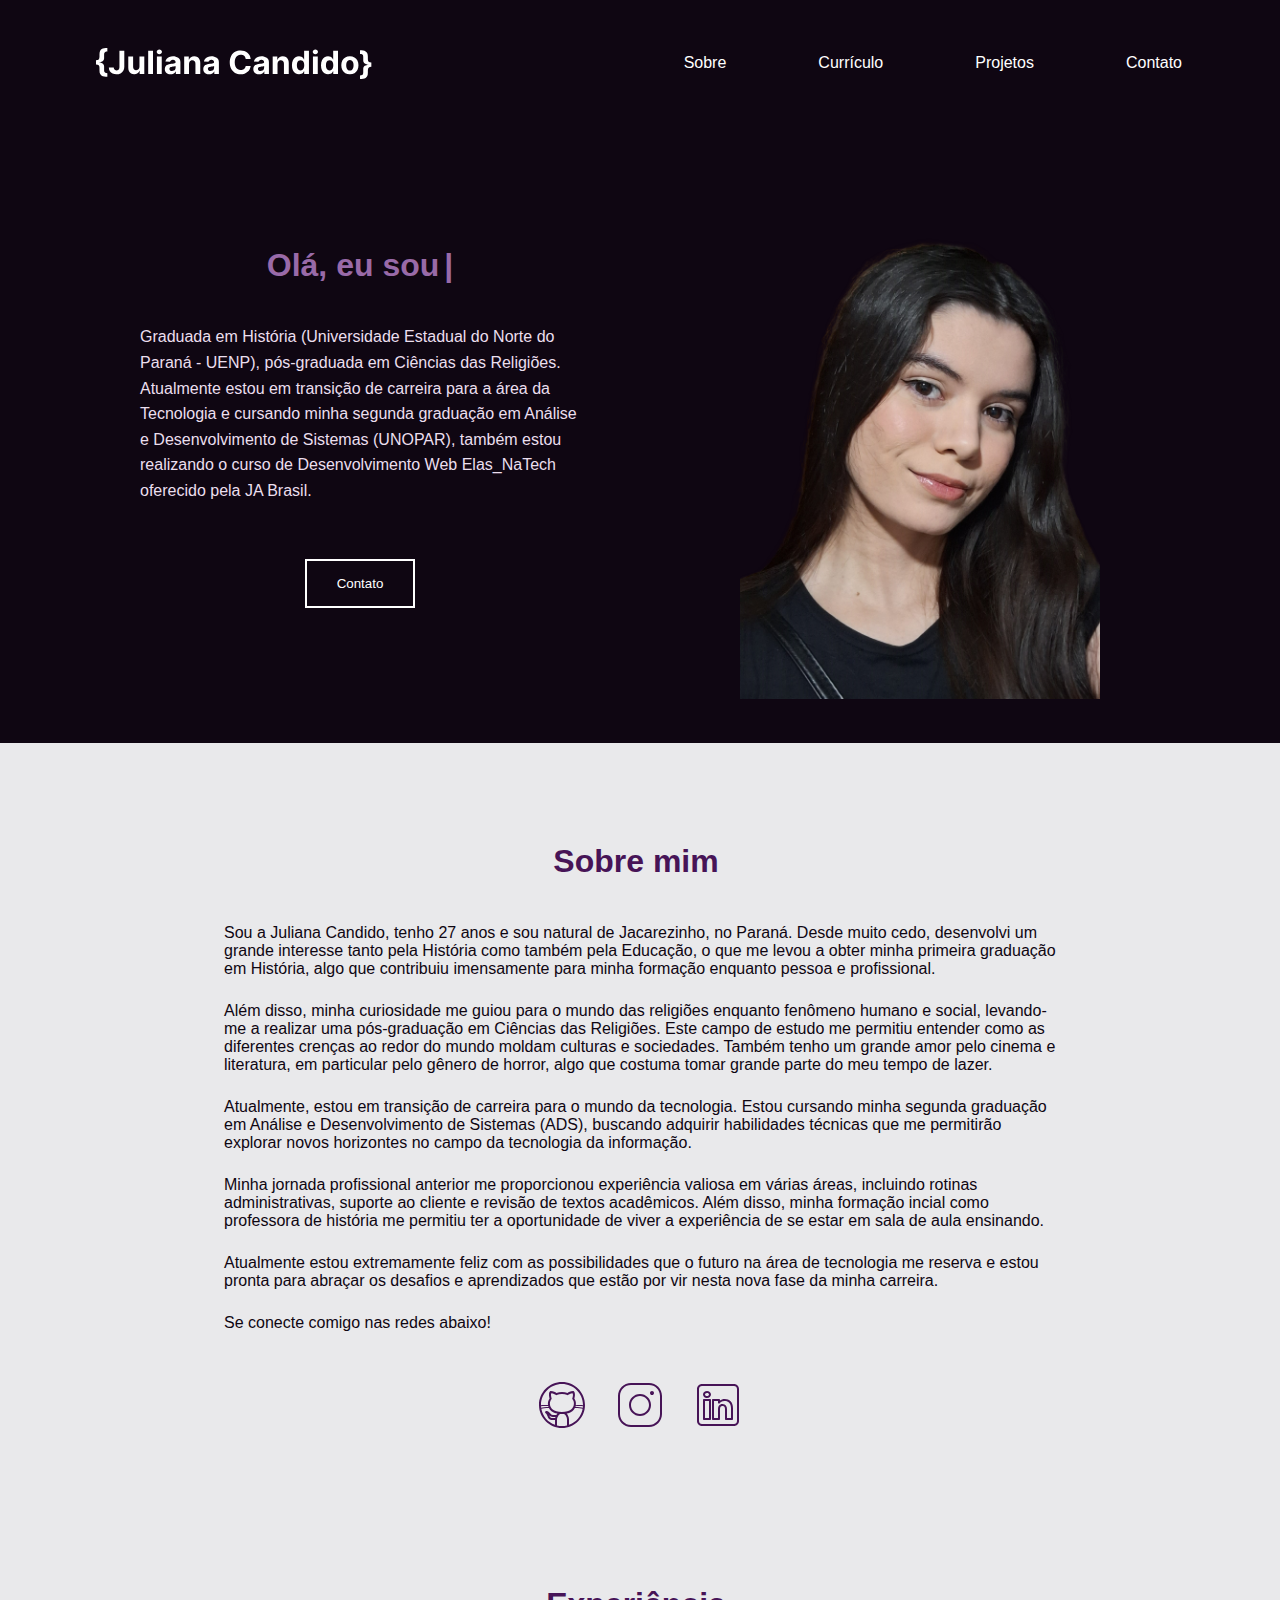
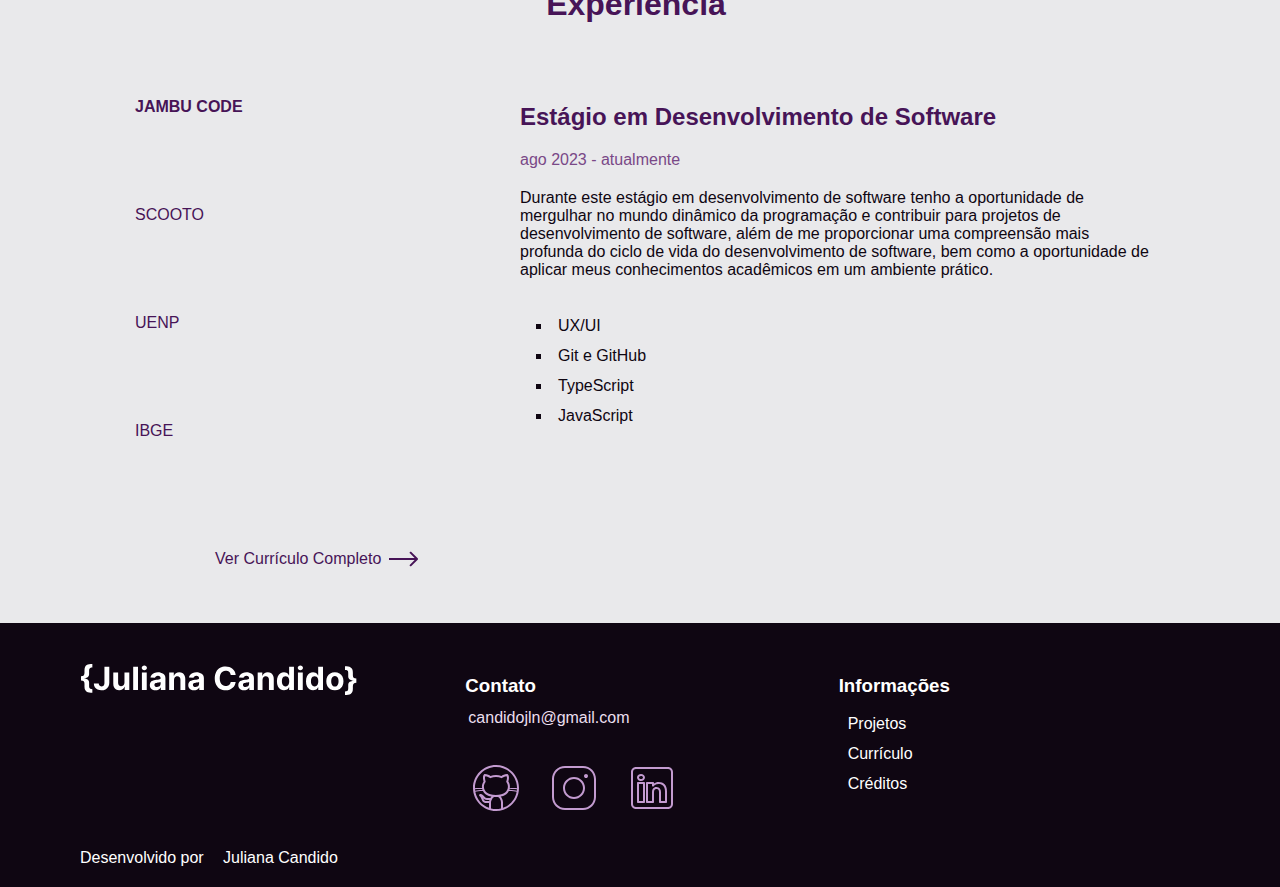
==== index.html @ 814c3470 "2 commit" ====
<!DOCTYPE html>
<html lang="en">
<head>
    <meta charset="UTF-8">
    <meta name="viewport" content="width=device-width, initial-scale=1.0">
    <title>Juliana Candido</title>
    <link rel="stylesheet" href="css/style.css">
    <link rel="shortcut icon" href="img/JC.svg" type="image/x-icon">
</head>
<body>
    <header class="header-bg">
        <div class="header-container">
            <a href="index.html"> 
                <img src="img/{Juliana Candido}.svg" alt="Juliana Candido">
            </a>
            <nav>
                <ul class="header-menu cor0">
                    <li><a href="#sobre">Sobre</a></li>
                    <li><a href="curriculo.html" target="_blank">Currículo</a></li>
                    <li><a href="projetos.html">Projetos</a></li>
                    <li><a href="contato.html">Contato</a></li>
                </ul>
            </nav>
        </div>
    </header>
    <main>
        <div class="introducao-container">
            <div class="texto-container">
                <h1 class="cor02 tx-01">Olá, eu sou a Juliana Candido.</h1>
                <p class="cor01 tx-04">Graduada em História (Universidade Estadual do Norte do Paraná - UENP), pós-graduada em Ciências das Religiões. Atualmente estou em transição de carreira para a área da Tecnologia e cursando minha segunda graduação em Análise e Desenvolvimento de Sistemas (UNOPAR), também estou realizando o curso de Desenvolvimento Web Elas_NaTech oferecido pela JA Brasil.</p>

                <div class="botao">
                    <button class="button-2"><a href="contato.html">Contato</a></button>
                </div>
            </div>
            <div class="imagem-container">
                <img src="img/juliana-removebg.png" alt="Foto de uma jovem de cabelo castanho liso vestindo uma blusa preta">
        </div>
    </div>
        <div id="sobre" class="sobre-container">
            <h2 class="sobre tx-02 cor04">Sobre mim</h2>
            <p>Sou a Juliana Candido, tenho 27 anos e sou natural de Jacarezinho, no Paraná. Desde muito cedo, desenvolvi um grande interesse tanto pela História como também pela Educação, o que me levou a obter minha primeira graduação em História, algo que contribuiu imensamente para minha formação enquanto pessoa e profissional.</p>
            <p>Além disso, minha curiosidade me guiou para o mundo das religiões enquanto fenômeno humano e social, levando-me a realizar uma pós-graduação em Ciências das Religiões. Este campo de estudo me permitiu entender como as diferentes crenças ao redor do mundo moldam culturas e sociedades. Também tenho um grande amor pelo cinema e literatura, em particular pelo gênero de horror, algo que costuma tomar grande parte do meu tempo de lazer.</p>
            <p>Atualmente, estou em transição de carreira para o mundo da tecnologia. Estou cursando minha segunda graduação em Análise e Desenvolvimento de Sistemas (ADS), buscando adquirir habilidades técnicas que me permitirão explorar novos horizontes no campo da tecnologia da informação.
            <p>Minha jornada profissional anterior me proporcionou experiência valiosa em várias áreas, incluindo rotinas administrativas, suporte ao cliente e revisão de textos acadêmicos. Além disso, minha formação incial como professora de história me permitiu ter a oportunidade de viver a experiência de se estar em sala de aula ensinando.
            <p>Atualmente estou extremamente feliz com as possibilidades que o futuro na área de tecnologia me reserva e estou pronta para abraçar os desafios e aprendizados que estão por vir nesta nova fase da minha carreira.</p>
            <p>Se conecte comigo nas redes abaixo!</p>

            </p>
            </p>
            <ul class="redes">
                <li>
                    <a href="https://github.com/candidojuliana" target="_blank"><img src="img/icone-github2.svg" alt=""></a>
                </li>
                <li>
                    <a href="https://instagram.com/morticiane" target="_blank"><img src="img/icone-instagram2.svg" alt=""></a>
                </li>
                <li>
                    <a href="https://www.linkedin.com/in/juliana-santos-candido/" target="_blank"><img src="img/icone-linkedin2.svg" alt=""></a>
                </li>
            </ul>
        </div>
        <h2 class="experiencia tx-02 cor04">Experiência</h2>
        <div class="experiencia-container">
                <div class="esquerdo">
                    <div class="titulo">
                        <button id="btn1" class="botao bold cor04" onclick="mostrarConteudo('conteudo1')">Jambu Code</button>
                    </div>
                    <div class="titulo">
                        <button id="btn2" class="botao cor04" onclick="mostrarConteudo('conteudo2')">Scooto</button>
                    </div>
                    <div class="titulo">
                        <button id="btn3" class="botao cor04" onclick="mostrarConteudo('conteudo3')">UENP</button>
                    </div>
                    <div class="titulo">
                        <button id="btn4" class="botao cor04" onclick="mostrarConteudo('conteudo4')">IBGE</button>
                    </div>
                </div>
                <div class="direito">
                    <div id="conteudo1" class="conteudo">
                        <h2 class="cor04">Estágio em Desenvolvimento de Software</h2>
                        <span class="cor03">ago 2023 - atualmente</span>
                        <p>Durante este estágio em desenvolvimento de software tenho a oportunidade de mergulhar no mundo dinâmico da programação e contribuir para projetos de desenvolvimento de software, além de me proporcionar uma compreensão mais profunda do ciclo de vida do desenvolvimento de software, bem como a oportunidade de aplicar meus conhecimentos acadêmicos em um ambiente prático.</p>

                        <ul class="ferramentas">
                            <li>UX/UI</li>
                            <li>Git e GitHub</li>
                            <li>TypeScript</li>
                            <li>JavaScript</li>
                            
                        </ul>
                    </div>
                    <div id="conteudo2" class="conteudo" style="display: none;">
                        <h2 class="cor04">CX Analyst</h2>
                        <span class="cor03">jun 2022 - atualmente</span>
                        <p>Atuo na operação de CX de uma FinTech que oferece contas digitais para pequenas e médias empresas. As atividades exigem o aprendizado constante de novos processos internos e regulamentações governamentais. Além disso, a habilidade para o trabalho em equipe é essencial para resolução de diferentes problemas nas atividades diárias.</p>
                        <ul class="ferramentas">
                            <li>Comunicação</li>
                            <li>Trabalho em equipe</li>
                            <li>Retool</li>
                            <li>Front (software)</li>
                            
                        </ul>
                    </div>
                    <div id="conteudo3" class="conteudo" style="display: none;">
                        <h2 class="cor04">Estágio</h2>
                        <span class="cor03">mar 2018 - mar 2019</span>
                        <p>Responsável por realizar a maior parte atividades relacionadas à emissão e controle de documentos do curso de Direito da              instituição, gerenciando o sistema acadêmico e o arquivo do campus, de acordo com o calendário acadêmico. Participei do Censo do Ensino Superior, a pesquisa mais abrangente sobre instituições de ensino superior no Brasil. Auxiliei também no processo de migração do sistema acadêmico em estreita colaboração com administradores do sistema, introduzindo e revisando os dados dos alunos no novo sistema, seguindo cada etapa do fluxo de migração.
</p>
                    <ul class="ferramentas">
                            <li>Comunicação</li>
                            <li>Trabalho em equipe</li>
                            <li>Suap</li>
                    </ul>
                    </div>
                    <div id="conteudo4" class="conteudo" style="display: none;">
                        <h2 class="cor04">Agente Censitário Supervisor</h2>
                        <span class="cor03">set 207 - fev 2018</span>
                        <p>Trabalhei no Censo Agropecuário do IBGE, sendo responsável por pesquisar, supervisionar e coletar dados sobre a produção agropecuária brasileira. As atividades realizadas incluíam supervisão em campo dos recenseadores, monitoramentos, supervisão e gerenciamento da coleta de dados utilizando o sistema do Instituto, objetivando sempre a qualidade e precisão dos dados coletados, além do cumprimento dos prazos definidos para a execução de cada fase do Censo.</p>

                    <ul class="ferramentas">
                        <li>Comunicação</li>
                        <li>Trabalho em equipe</li>
                        <li>Supervisão</li>
                    </ul>
                    </div>
                </div>
                <div class="curriculo-comp">
                    <a class="cor04" href="curriculo.html" target="_blank">Ver Currículo Completo</a>
                </div>
            </div>

            </main>

            <footer class="rodape">
                <div class="logo-rodape">
                    <img src="img/{Juliana Candido}.svg" alt="Juliana Candido">
                </div>
                <div id="contato" class="contato-container">
                        <div class="footer-contato">
                            <div class="email">
                                <h3 class="cor0">Contato</h3>
                                <a class="cor01"         href="mailto:contato@bikcraft.com">candidojln@gmail.com</a></li>
                            </div>
                                <div>
                                    <ul class="footer-redes">
                                        <li>
                                            <a href="https://github.com/candidojuliana" target="_blank"><img src="img/icone-github1.svg" alt=""></a>
                                        </li>
                                        <li>
                                            <a href="https://instagram.com/morticiane" target="_blank"><img src="img/icone-instagram1.svg" alt=""></a>
                                        </li>
                                        <li>
                                            <a href="https://www.linkedin.com/in/juliana-santos-candido/" target="_blank"><img src="img/icone-linkedin1.svg" alt=""></a>
                                        </li>
                                    </ul>
                                </div>
                            </div>
            </div>
                <div class="informacoes">
                    <h3 class=  "cor0">Informações</h3>
                    <ul>
                        <li><a class="cor0" href="projetos.html" target="_blank">Projetos</a></li>
                        <li><a class="cor0" href="curriculo.html" target="_blank">Currículo</a></li>
                        <li><a class="cor0" href="creditos.html" target="_blank">Créditos</a></li>
                        
                    </ul>
                </div>
                    <div class="autoria">
                        <p class="detalhes-autoria cor0">Desenvolvido por <a class="detalhes-autoria" href="https://github.com/candidojuliana" target="_blank">Juliana Candido</a></p>
                        </div>
                </footer>
            
    <script src="js/script.js"></script>

    
</body>
</html>
---- css/style.css ----
@import "global/header.css";
@import "global/global.css";
@import "global/cores-tipografia.css";
@import "home/rodape.css";

@import "home/introducao.css";
@import "home/experiencia.css";
@import "projetos/projetos.css";
@import "home/sobre.css";
@import "contato/contato.css";
@import "creditos/creditos.css"
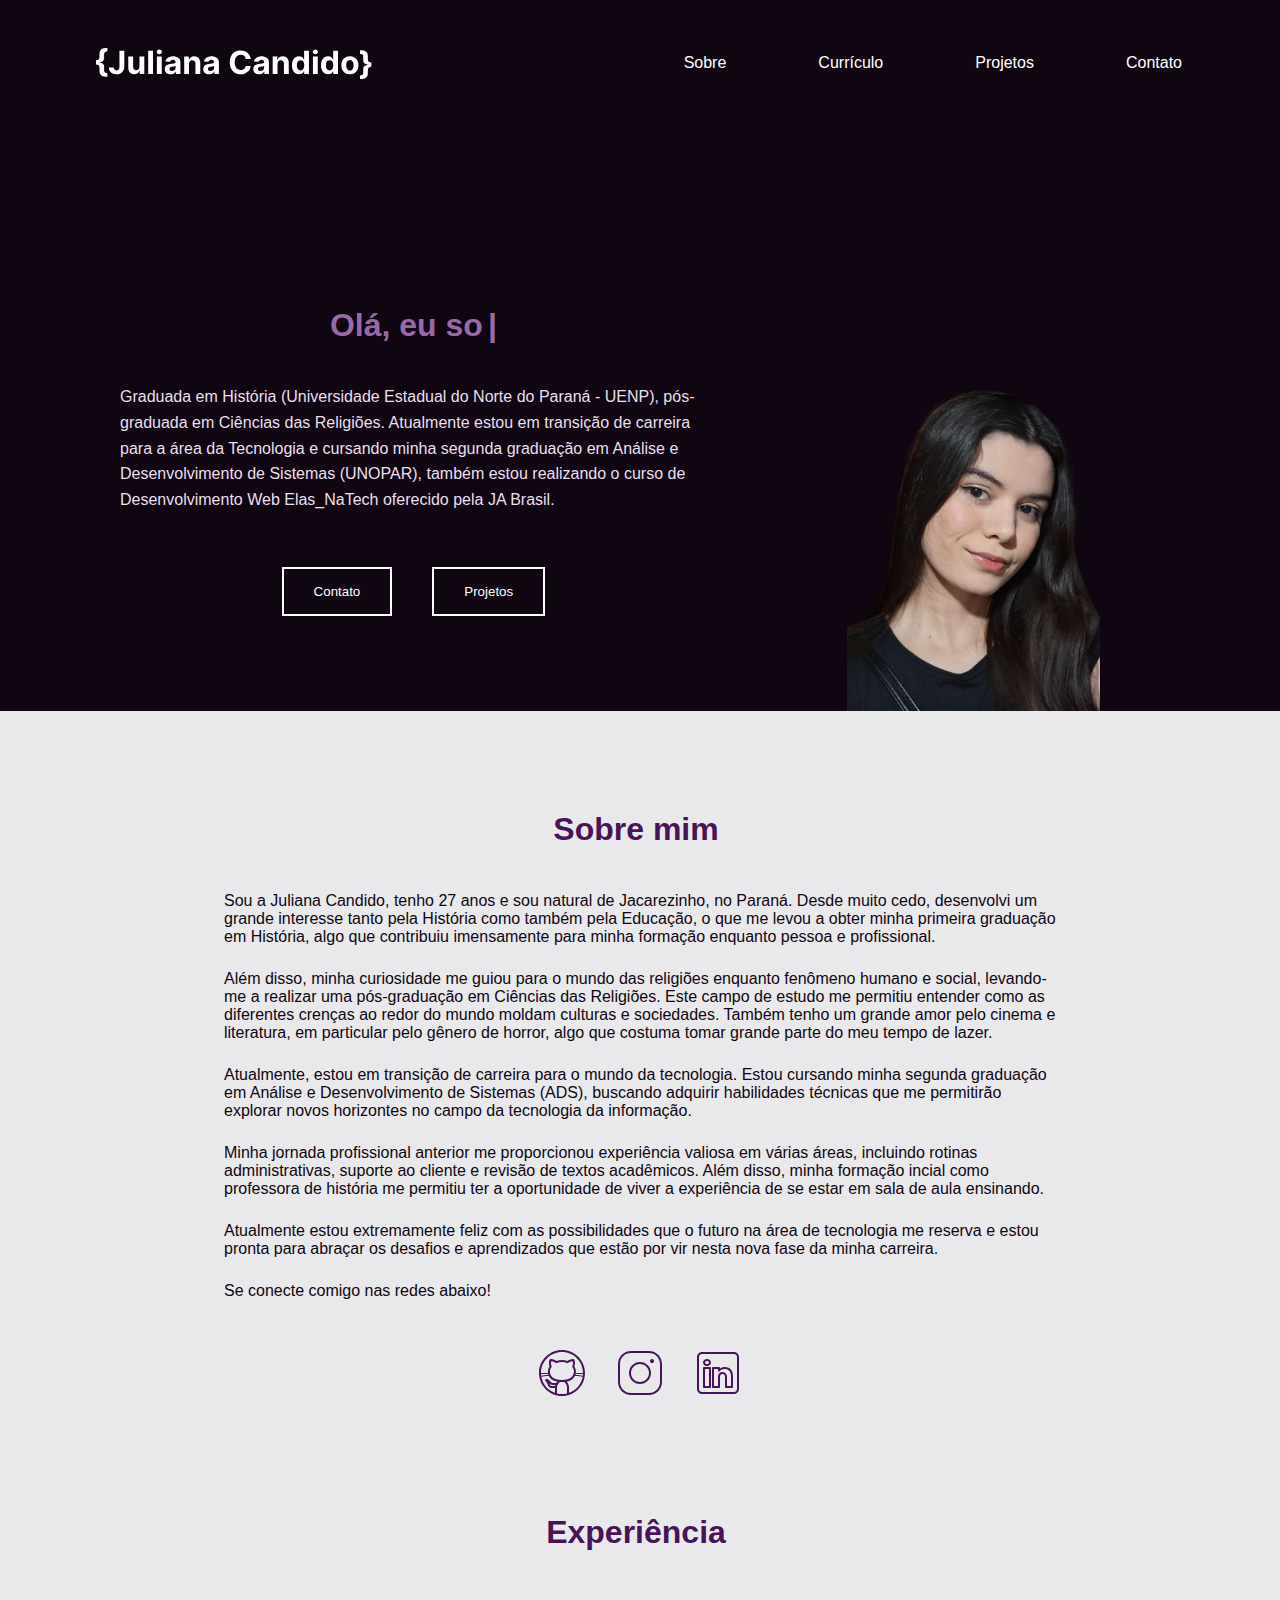
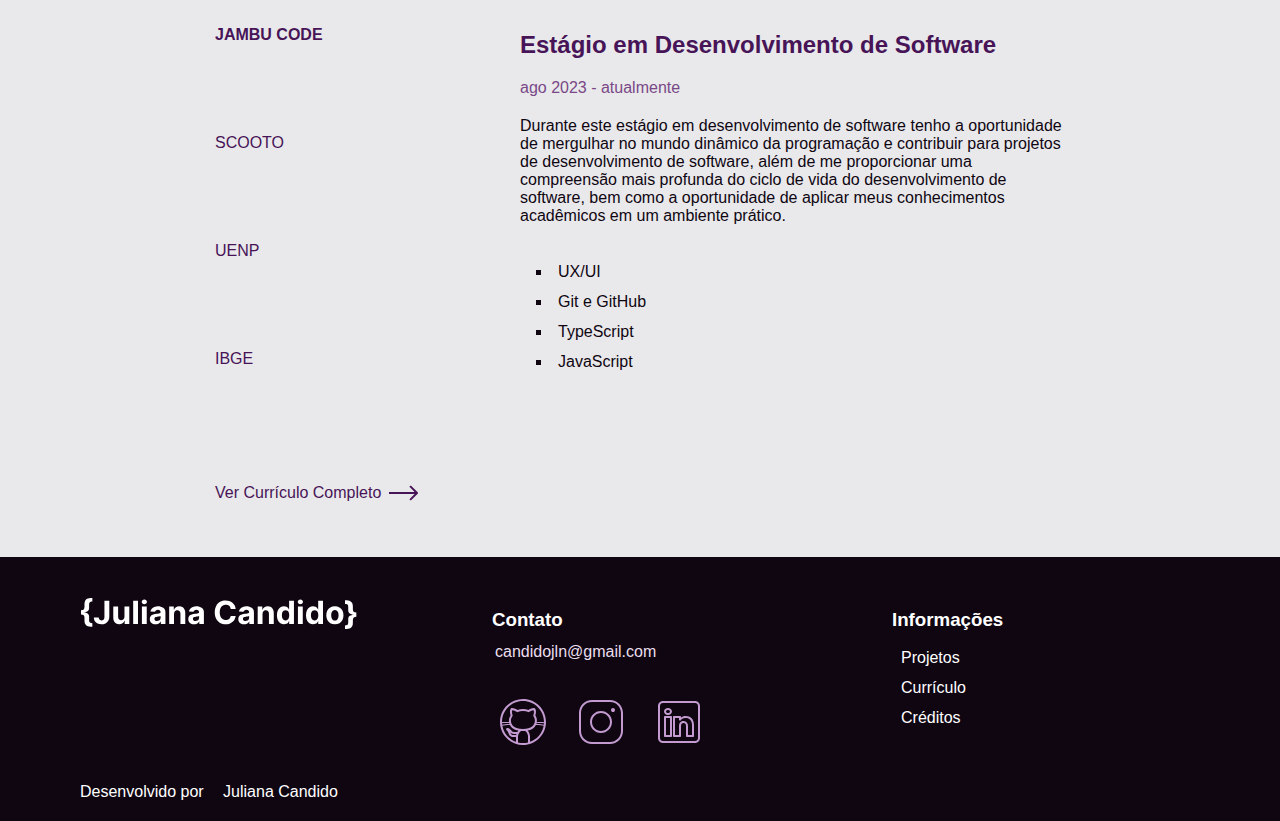
==== commit c80b45c4: "responsividade" ====
--- a/index.html
+++ b/index.html
@@ -31,6 +31,7 @@
 
                 <div class="botao">
                     <button class="button-2"><a href="contato.html">Contato</a></button>
+                    <button class="button-2"><a href="projetos.html">Projetos</a></button>
                 </div>
             </div>
             <div class="imagem-container">
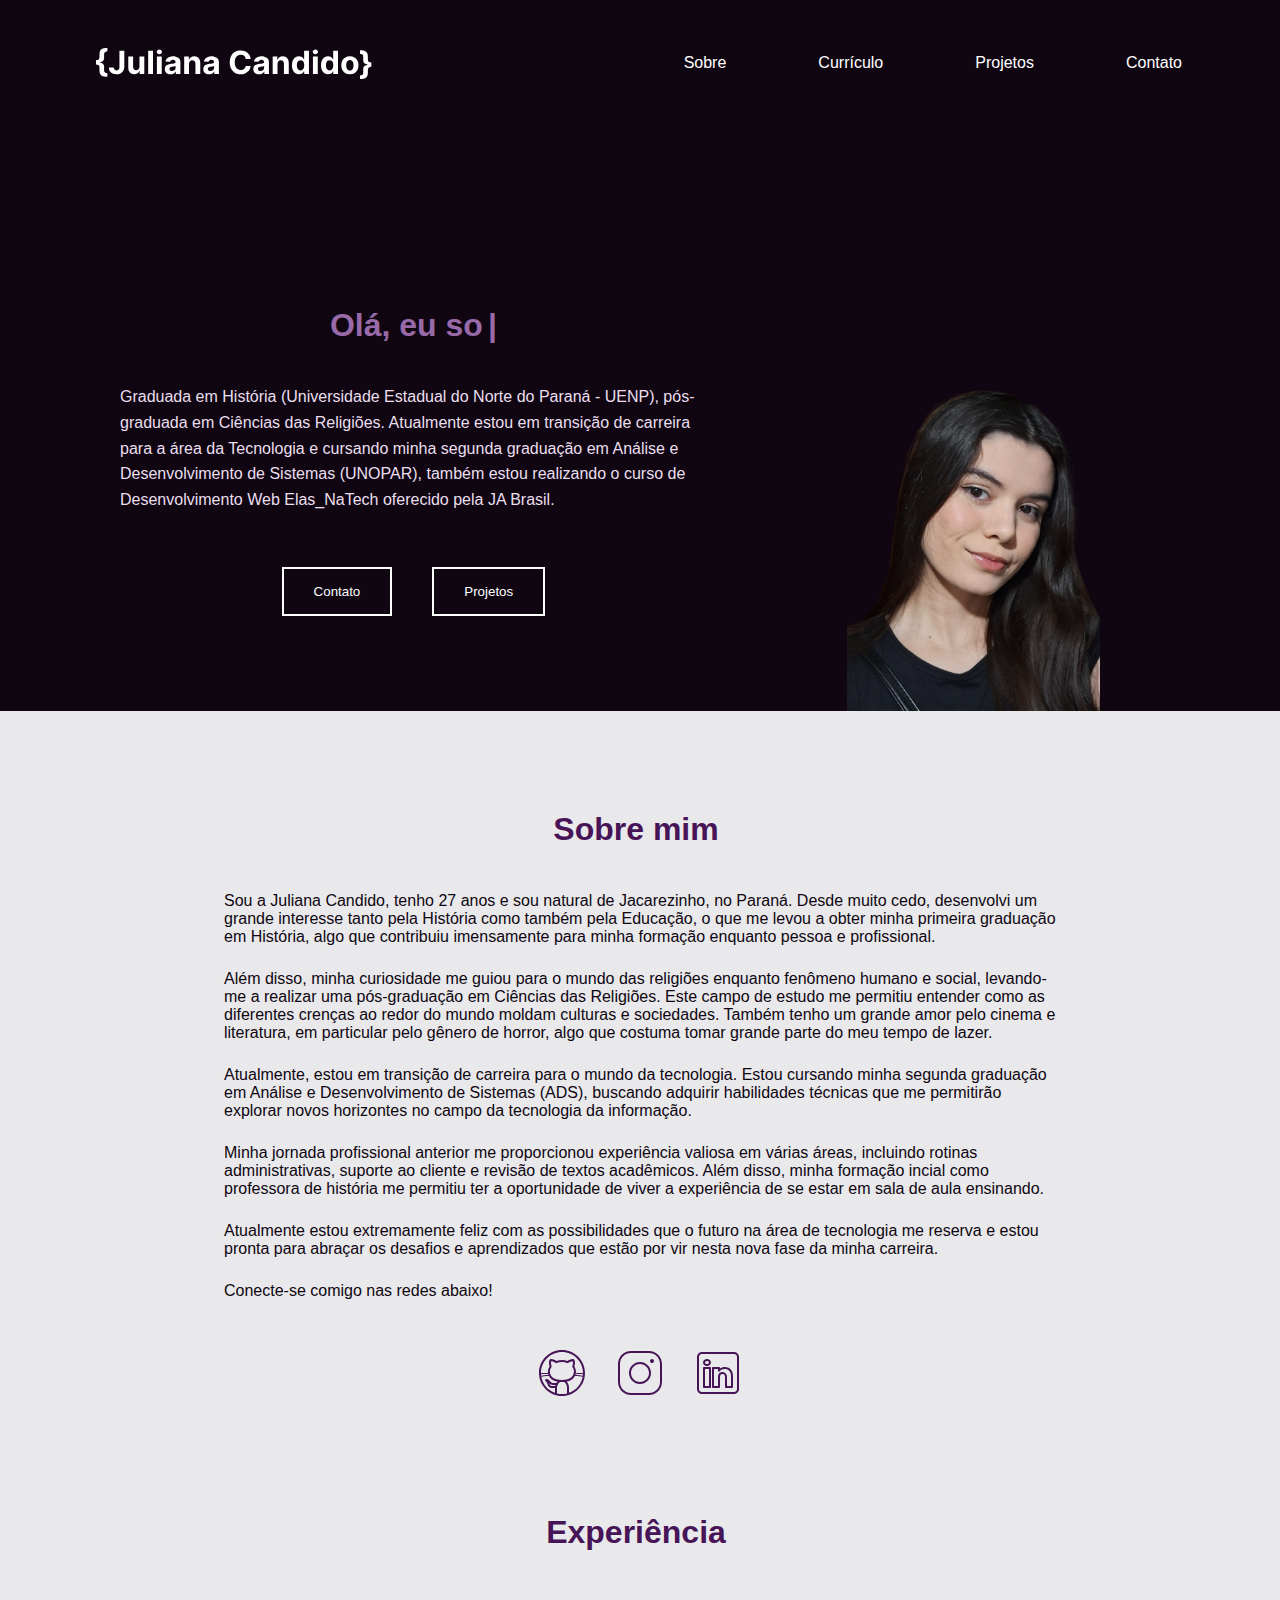
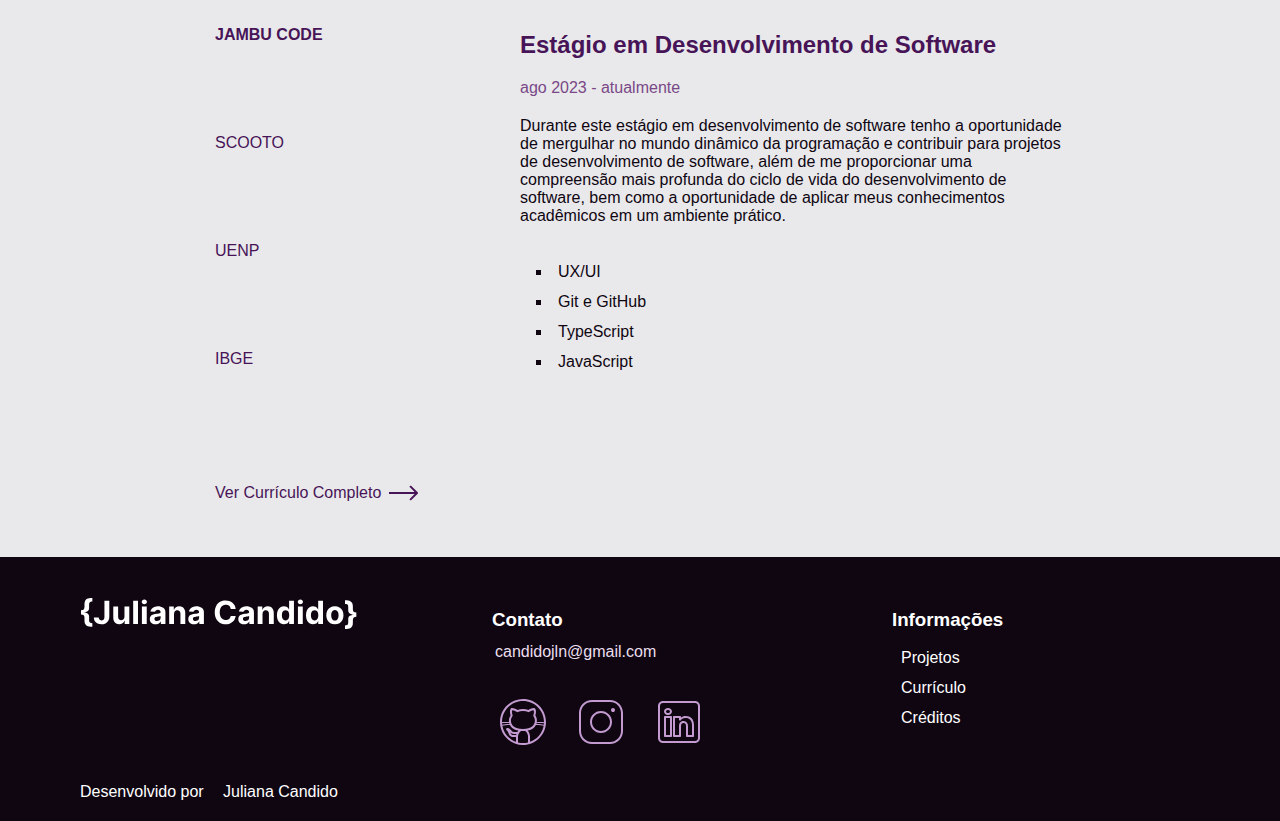
==== commit 737785c9: "responsividade 2" ====
--- a/index.html
+++ b/index.html
@@ -45,7 +45,7 @@
             <p>Atualmente, estou em transição de carreira para o mundo da tecnologia. Estou cursando minha segunda graduação em Análise e Desenvolvimento de Sistemas (ADS), buscando adquirir habilidades técnicas que me permitirão explorar novos horizontes no campo da tecnologia da informação.
             <p>Minha jornada profissional anterior me proporcionou experiência valiosa em várias áreas, incluindo rotinas administrativas, suporte ao cliente e revisão de textos acadêmicos. Além disso, minha formação incial como professora de história me permitiu ter a oportunidade de viver a experiência de se estar em sala de aula ensinando.
             <p>Atualmente estou extremamente feliz com as possibilidades que o futuro na área de tecnologia me reserva e estou pronta para abraçar os desafios e aprendizados que estão por vir nesta nova fase da minha carreira.</p>
-            <p>Se conecte comigo nas redes abaixo!</p>
+            <p>Conecte-se comigo nas redes abaixo!</p>
 
             </p>
             </p>
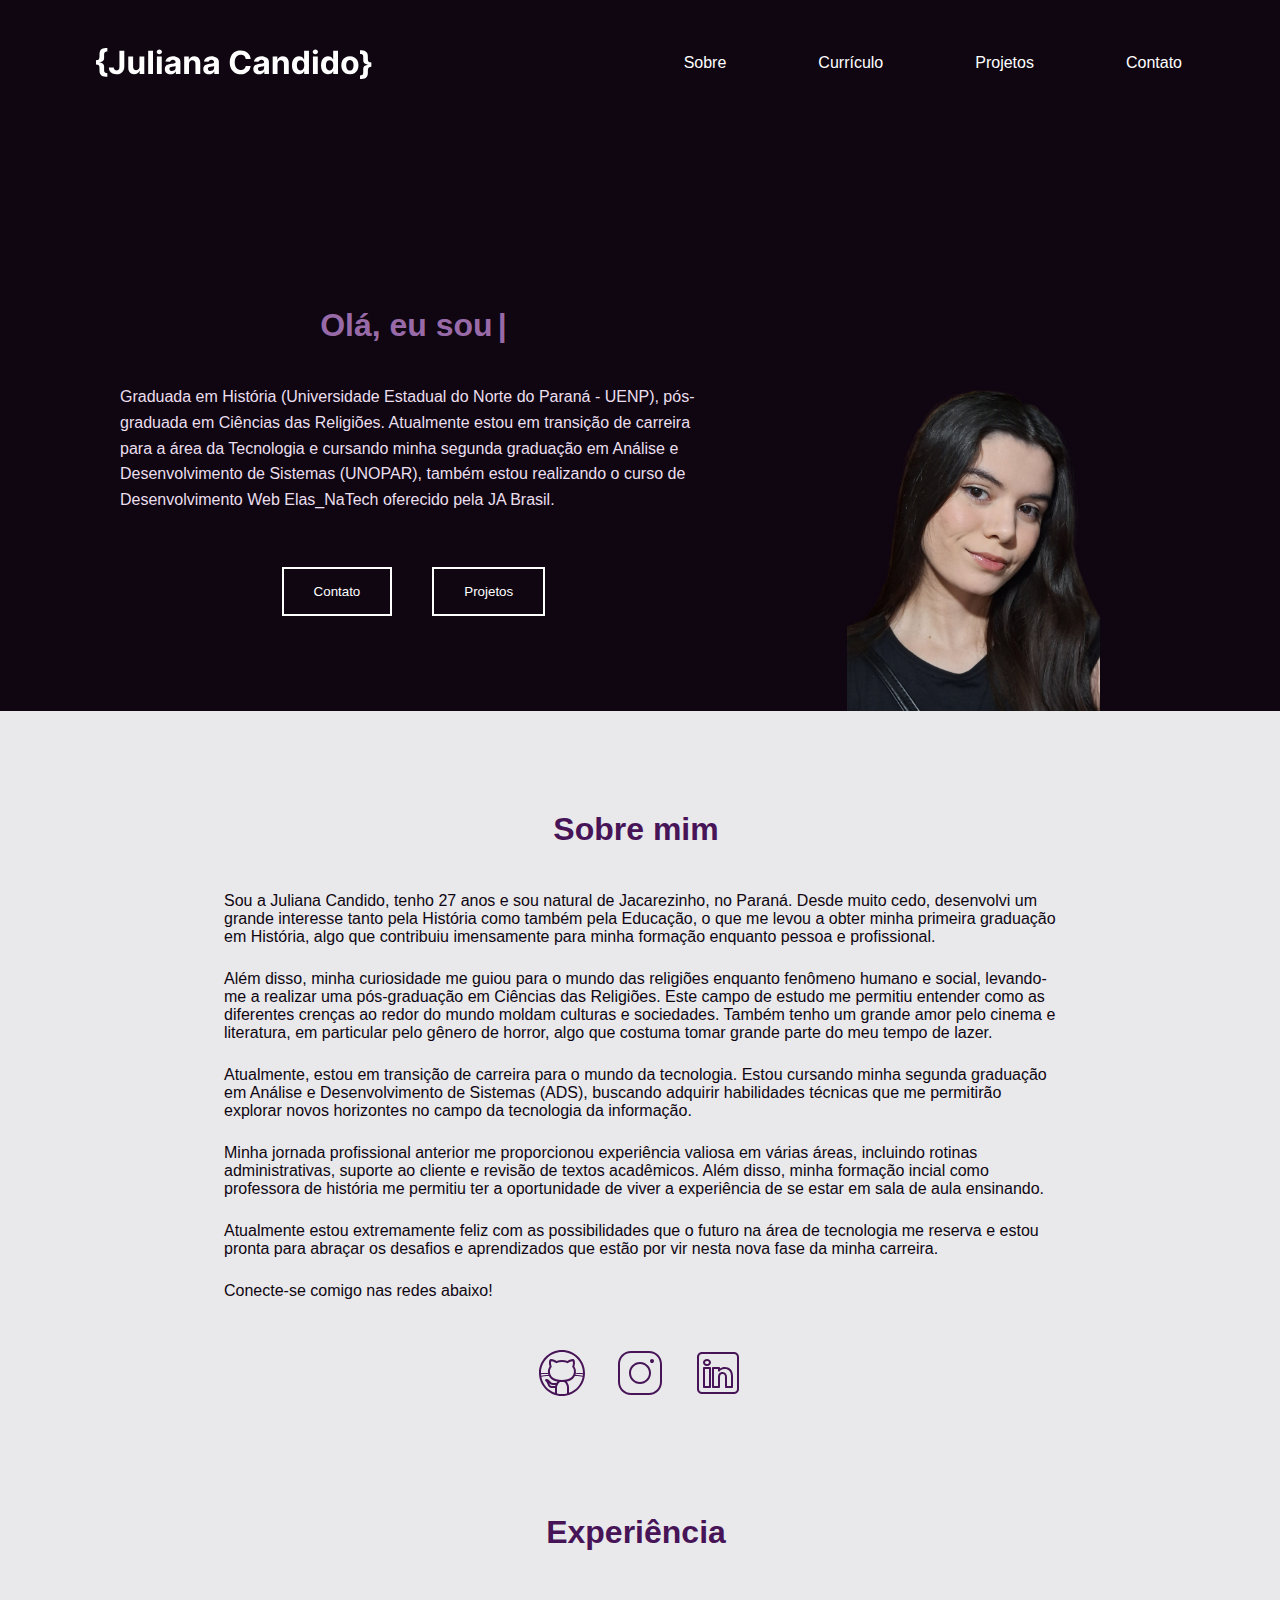
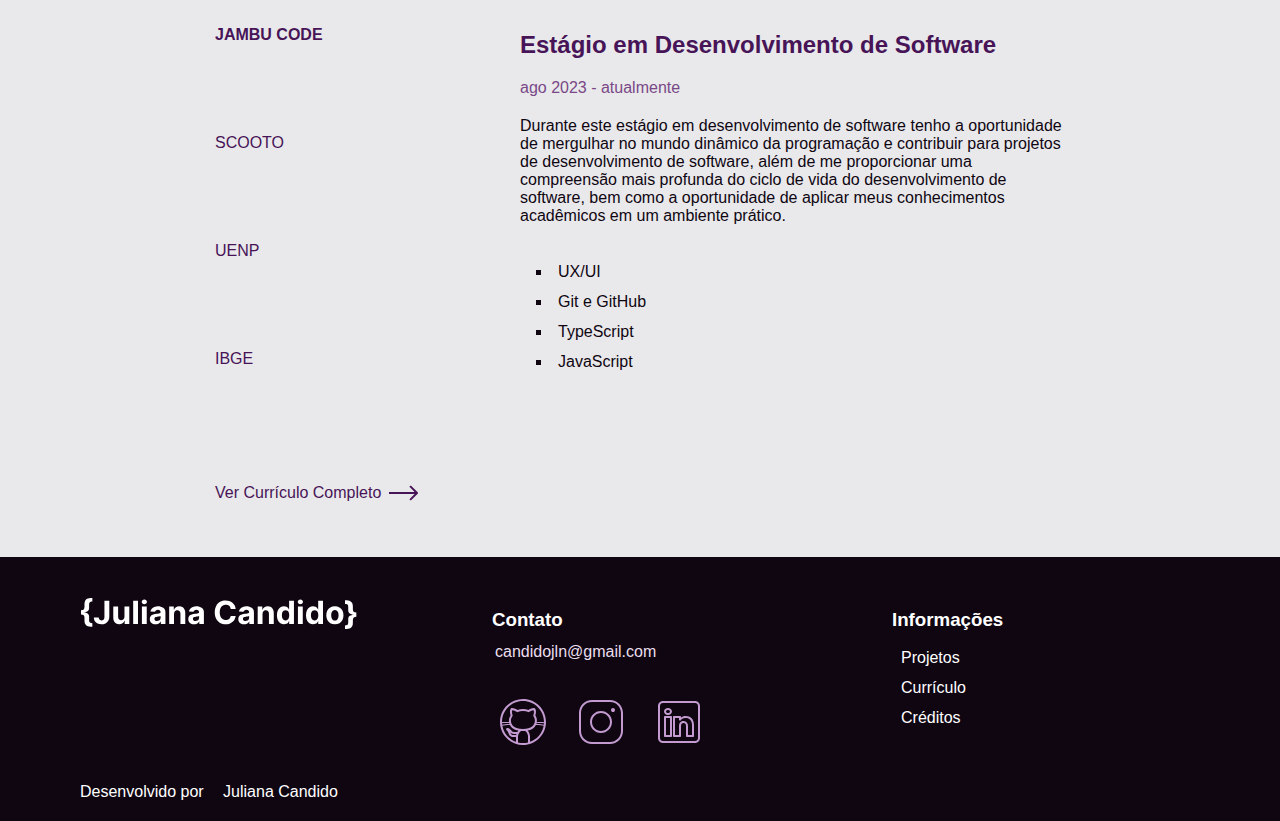
==== commit 63f20670: "comentários" ====
--- a/index.html
+++ b/index.html
@@ -8,6 +8,7 @@
     <link rel="shortcut icon" href="img/JC.svg" type="image/x-icon">
 </head>
 <body>
+    <!-- cabeçario e barra de navegação inicial -->
     <header class="header-bg">
         <div class="header-container">
             <a href="index.html"> 
@@ -23,7 +24,10 @@
             </nav>
         </div>
     </header>
+
+    <!-- conteudo principal -->
     <main>
+        <!-- introdução -->
         <div class="introducao-container">
             <div class="texto-container">
                 <h1 class="cor02 tx-01">Olá, eu sou a Juliana Candido.</h1>
@@ -38,6 +42,8 @@
                 <img src="img/juliana-removebg.png" alt="Foto de uma jovem de cabelo castanho liso vestindo uma blusa preta">
         </div>
     </div>
+
+        <!-- sobre mim -->
         <div id="sobre" class="sobre-container">
             <h2 class="sobre tx-02 cor04">Sobre mim</h2>
             <p>Sou a Juliana Candido, tenho 27 anos e sou natural de Jacarezinho, no Paraná. Desde muito cedo, desenvolvi um grande interesse tanto pela História como também pela Educação, o que me levou a obter minha primeira graduação em História, algo que contribuiu imensamente para minha formação enquanto pessoa e profissional.</p>
@@ -61,6 +67,8 @@
                 </li>
             </ul>
         </div>
+
+        <!-- Experiência -->
         <h2 class="experiencia tx-02 cor04">Experiência</h2>
         <div class="experiencia-container">
                 <div class="esquerdo">
@@ -133,6 +141,7 @@
 
             </main>
 
+            <!-- rodapé -->
             <footer class="rodape">
                 <div class="logo-rodape">
                     <img src="img/{Juliana Candido}.svg" alt="Juliana Candido">
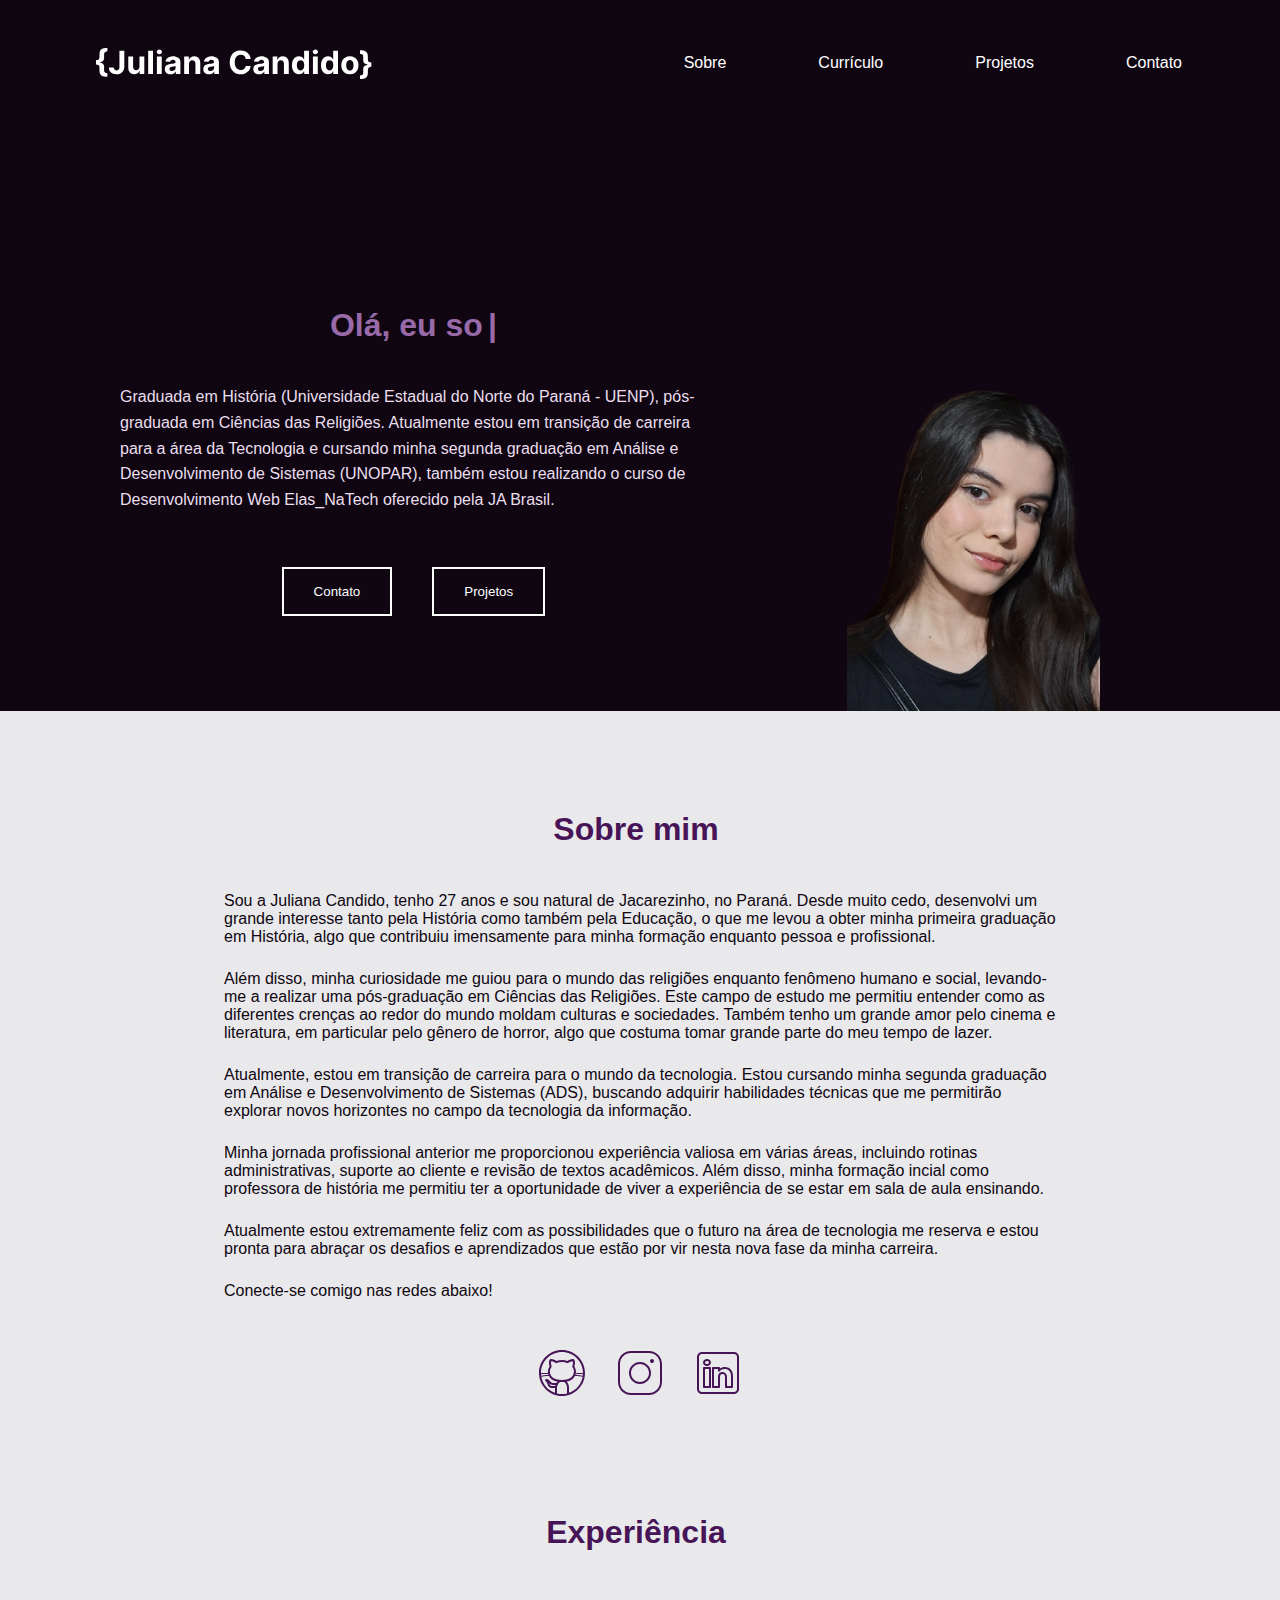
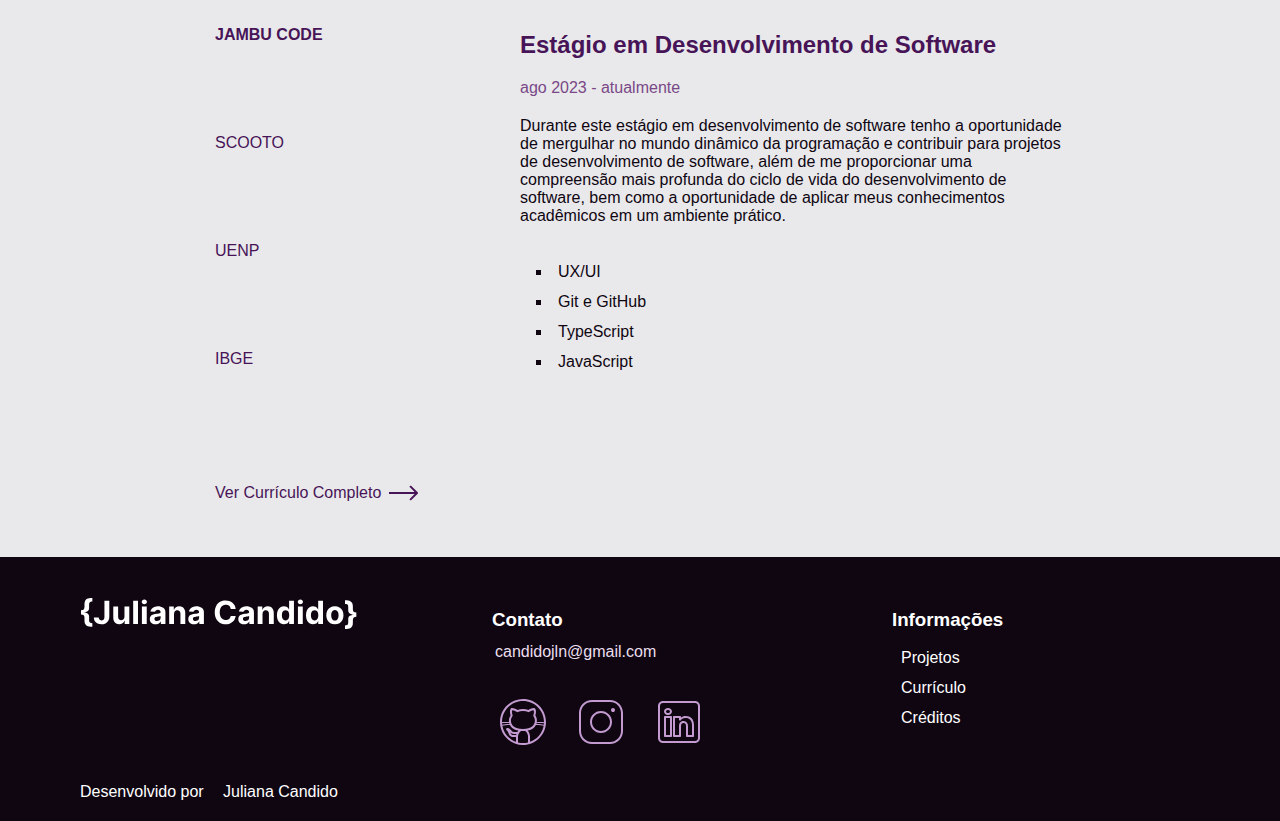
==== commit 7b52572d: "ajuste" ====
--- a/index.html
+++ b/index.html
@@ -124,7 +124,7 @@
                     </div>
                     <div id="conteudo4" class="conteudo" style="display: none;">
                         <h2 class="cor04">Agente Censitário Supervisor</h2>
-                        <span class="cor03">set 207 - fev 2018</span>
+                        <span class="cor03">set 2017 - fev 2018</span>
                         <p>Trabalhei no Censo Agropecuário do IBGE, sendo responsável por pesquisar, supervisionar e coletar dados sobre a produção agropecuária brasileira. As atividades realizadas incluíam supervisão em campo dos recenseadores, monitoramentos, supervisão e gerenciamento da coleta de dados utilizando o sistema do Instituto, objetivando sempre a qualidade e precisão dos dados coletados, além do cumprimento dos prazos definidos para a execução de cada fase do Censo.</p>
 
                     <ul class="ferramentas">
@@ -150,7 +150,7 @@
                         <div class="footer-contato">
                             <div class="email">
                                 <h3 class="cor0">Contato</h3>
-                                <a class="cor01"         href="mailto:contato@bikcraft.com">candidojln@gmail.com</a></li>
+                                <a class="cor01"         href="mailto:candidojln@gmail.com">candidojln@gmail.com</a></li>
                             </div>
                                 <div>
                                     <ul class="footer-redes">
